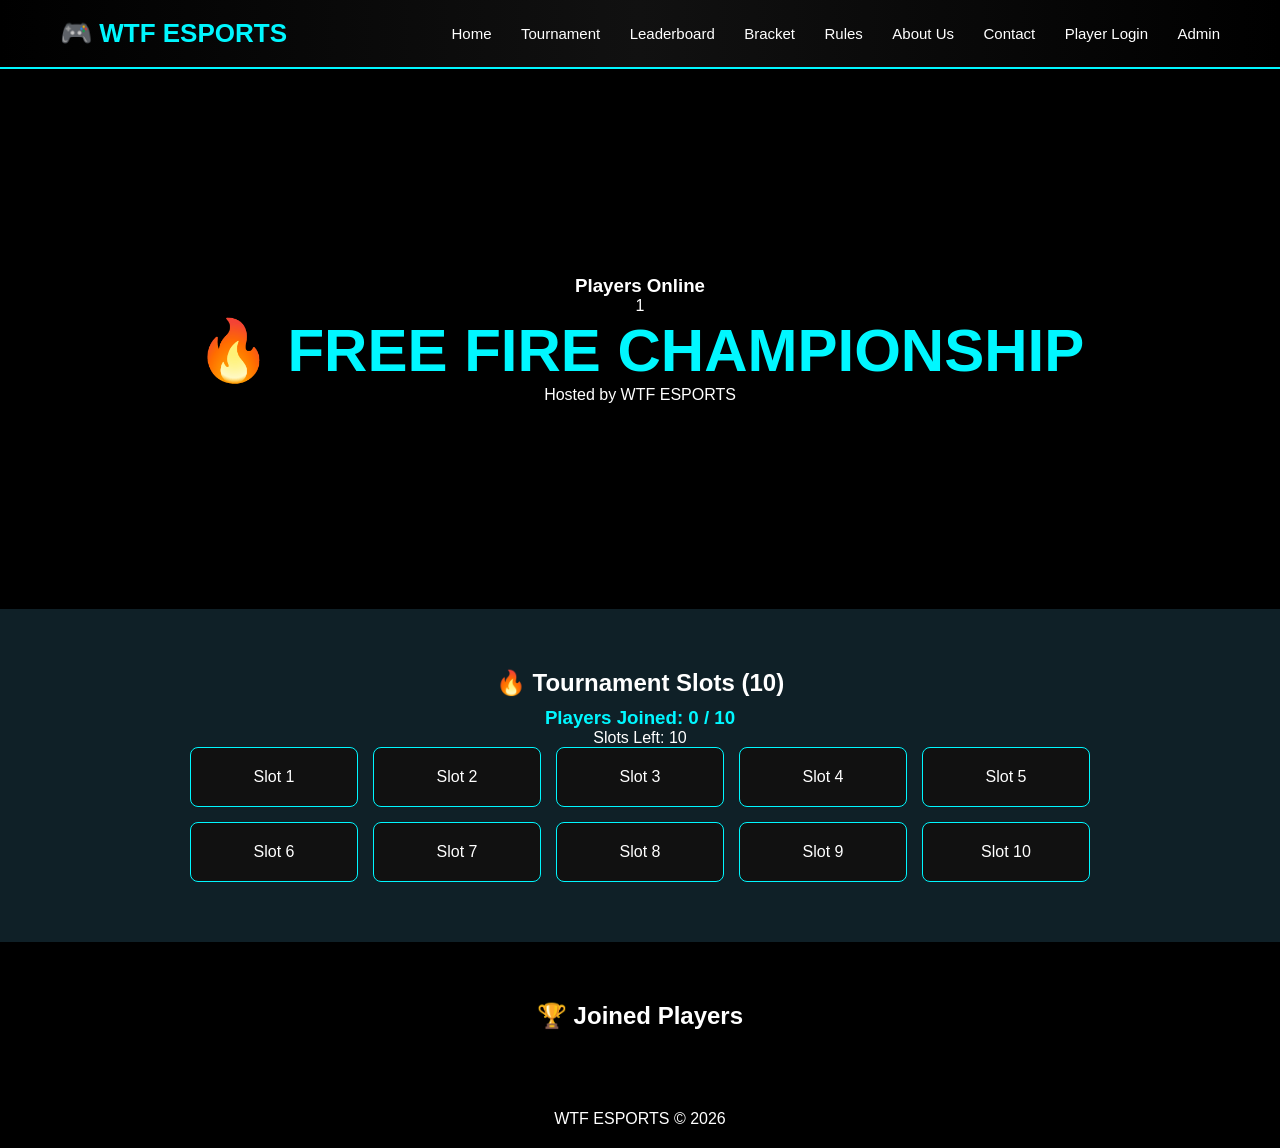
==== index.html @ 2239a96b "Add files via upload" ====
<!DOCTYPE html>
<html>
<head>

<title>WTF ESPORTS</title>

<meta name="viewport" content="width=device-width, initial-scale=1">

<style>

/* LOGO GLOW */

.logo{
font-size:26px;
font-weight:bold;
color:#00f7ff;
animation:logoGlow 2s infinite alternate;
}

@keyframes logoGlow{
0%{text-shadow:0 0 5px #00f7ff;}
100%{text-shadow:0 0 20px #00f7ff,0 0 40px #00f7ff;}
}

/* MENU */

/* HEADER GAMING STYLE */

.main-header{
display:flex;
justify-content:space-between;
align-items:center;
padding:18px 60px;
background:linear-gradient(90deg,#000,#111,#000);
border-bottom:2px solid #00f7ff;
position:sticky;
top:0;
z-index:1000;
animation:headerGlow 5s infinite alternate;
}

@keyframes headerGlow{
0%{box-shadow:0 0 5px #00f7ff;}
100%{box-shadow:0 0 20px #00f7ff;}
}

/* MENU LINKS */

.menu a{
color:white;
text-decoration:none;
margin-left:25px;
font-size:15px;
position:relative;
transition:0.3s;
}

/* NEON UNDERLINE */

.menu a::after{
content:'';
position:absolute;
left:0;
bottom:-6px;
width:0%;
height:2px;
background:#00f7ff;
box-shadow:0 0 10px #00f7ff;
transition:0.3s;
}

.menu a:hover::after{
width:100%;
}

/* HOVER EFFECT */

.menu a:hover{
color:#00f7ff;
transform:scale(1.15);
text-shadow:0 0 10px #00f7ff,0 0 20px #00f7ff;
}

/* LOGIN BUTTON */

.login-btn{
background:linear-gradient(45deg,#00f7ff,#00c3cc);
color:black !important;
padding:8px 16px;
border-radius:20px;
font-weight:bold;
box-shadow:0 0 10px #00f7ff;
transition:0.3s;
}

.login-btn:hover{
transform:scale(1.2);
box-shadow:0 0 20px #00f7ff;
}

/* ADMIN BUTTON */

.admin-btn{
background:linear-gradient(45deg,#ff4747,#ff0000);
color:white;
padding:8px 16px;
border-radius:20px;
font-weight:bold;
box-shadow:0 0 10px red;
transition:0.3s;
}

.admin-btn:hover{
transform:scale(1.2);
box-shadow:0 0 20px red;
}

/* HERO */

.hero h1{
font-size:60px;
color:#00f7ff;
animation:heroGlow 3s infinite alternate;
}

@keyframes heroGlow{
0%{text-shadow:0 0 10px #00f7ff;}
100%{text-shadow:0 0 30px #00f7ff,0 0 60px #00f7ff;}
}

*{
margin:0;
padding:0;
box-sizing:border-box;
font-family:Arial;
}

body{
background:#000;
color:white;
}

/* HEADER */

header{
display:flex;
justify-content:space-between;
align-items:center;
padding:20px 60px;
background:#111;
}

/* HERO */

.hero{
height:60vh;
display:flex;
flex-direction:column;
justify-content:center;
align-items:center;
text-align:center;
background-image:url("https://images.unsplash.com/photo-1542751371-adc38448a05e");
background-size:cover;
background-position:center;
}

/* SLOT SECTION */

.slots{
padding:60px;
text-align:center;
background:#0f2027;
}

.slot-grid{
display:grid;
grid-template-columns:repeat(5,1fr);
gap:15px;
max-width:900px;
margin:auto;
}

.slot{
padding:20px;
background:#111;
border:1px solid #00f7ff;
border-radius:8px;
cursor:pointer;
}

.slot:hover{
background:#00f7ff;
color:black;
}

.booked{
background:red;
cursor:not-allowed;
}

.players{
padding:60px;
background:#000;
text-align:center;
}

.playerItem{
background:#111;
padding:10px;
margin:10px auto;
max-width:400px;
border-radius:6px;
border:1px solid #00f7ff;
}

footer{
background:#000;
text-align:center;
padding:20px;
}

button{
padding:10px 20px;
background:#00f7ff;
border:none;
border-radius:5px;
cursor:pointer;
margin:10px;
}

</style>

</head>

<body>

<header class="main-header">


<div class="logo">🎮 WTF ESPORTS</div>

<nav class="menu">

<a href="index.html">Home</a>
<a href="booking2.1.html">Tournament</a>
<a href="leaderboard.html">Leaderboard</a>
<a href="bracket.html">Bracket</a>
<a href="rules.html">Rules</a>
<a href="about.html">About Us</a>
<a href="contact.html">Contact</a>

<a href="player-login.html">Player Login</a>
<a href="admin.html">Admin</a>

</nav>

</header>
<section class="hero">

<h3>Players Online</h3>
<div id="onlinePlayers"></div>

<h1>🔥 FREE FIRE CHAMPIONSHIP</h1>

<p>Hosted by WTF ESPORTS</p>

</section>

<section class="slots">

<h2>🔥 Tournament Slots (10)</h2>

<h3 id="playerCounter" style="color:#00f7ff;margin-top:10px;">
Players Joined: 0 / 10
</h3>

<h3 id="registrationStatus" style="color:red;"></h3>

<div class="counter">
Slots Left: <span id="slotsLeft"></span>
</div>

<div class="slot-grid" id="slots"></div>

<button id="adminResetBtn" onclick="resetSlots()" style="display:none;">
Admin Reset Slots
</button>

</section>

<section class="players">

<h2>🏆 Joined Players</h2>

<div id="joinedPlayers"></div>

</section>

<footer>
WTF ESPORTS © 2026
</footer>

<script>

/* ONLINE PLAYERS */

let count = localStorage.getItem("onlinePlayers") || 0;
count++;
localStorage.setItem("onlinePlayers",count);
document.getElementById("onlinePlayers").innerText = count;

/* SLOT SYSTEM */

let slots = JSON.parse(localStorage.getItem("slots")) || Array(10).fill(null);

let slotContainer = document.getElementById("slots");

function renderSlots(){

slotContainer.innerHTML="";

let left=0;

slots.forEach((player,index)=>{

let div=document.createElement("div");

div.className="slot";

if(player){

div.classList.add("booked");

div.innerText="Slot "+(index+1)+"\n"+player.name+"\nUID:"+player.uid;

}else{

left++;

div.innerText="Slot "+(index+1);

div.onclick=function(){

let regStatus = localStorage.getItem("registrationStatus");

if(regStatus === "closed"){
alert("Registration Closed by Admin");
return;
}

let count = slots.filter(s => s !== null).length;

if(count === 10){
alert("Tournament Full ❌");
return;
}

let name = prompt("Enter Player Name");
let uid = prompt("Enter Player UID");

if(name && uid){

slots[index]={name:name,uid:uid};

localStorage.setItem("slots",JSON.stringify(slots));

renderSlots();

window.location.href="booking2.1.html";

}

};

}

slotContainer.appendChild(div);

});

document.getElementById("slotsLeft").innerText=left;

updatePlayerCounter();

}

function updatePlayerCounter(){

let count = slots.filter(s => s !== null).length;

document.getElementById("playerCounter").innerText =
"Players Joined: " + count + " / 10";

if(count === 10){

document.getElementById("registrationStatus").innerText =
"Registration Closed ❌ Tournament Full";

}

}

renderSlots();

/* ADMIN RESET */

function resetSlots(){

let pass = prompt("Admin Password");

let adminPass = localStorage.getItem("adminPass");

if(pass === adminPass){

localStorage.removeItem("slots");

location.reload();

}else{

alert("Access Denied");

}

}

if(localStorage.getItem("adminLoggedIn") === "true"){
document.getElementById("adminResetBtn").style.display="block";
}

</script>

</body>
</html>
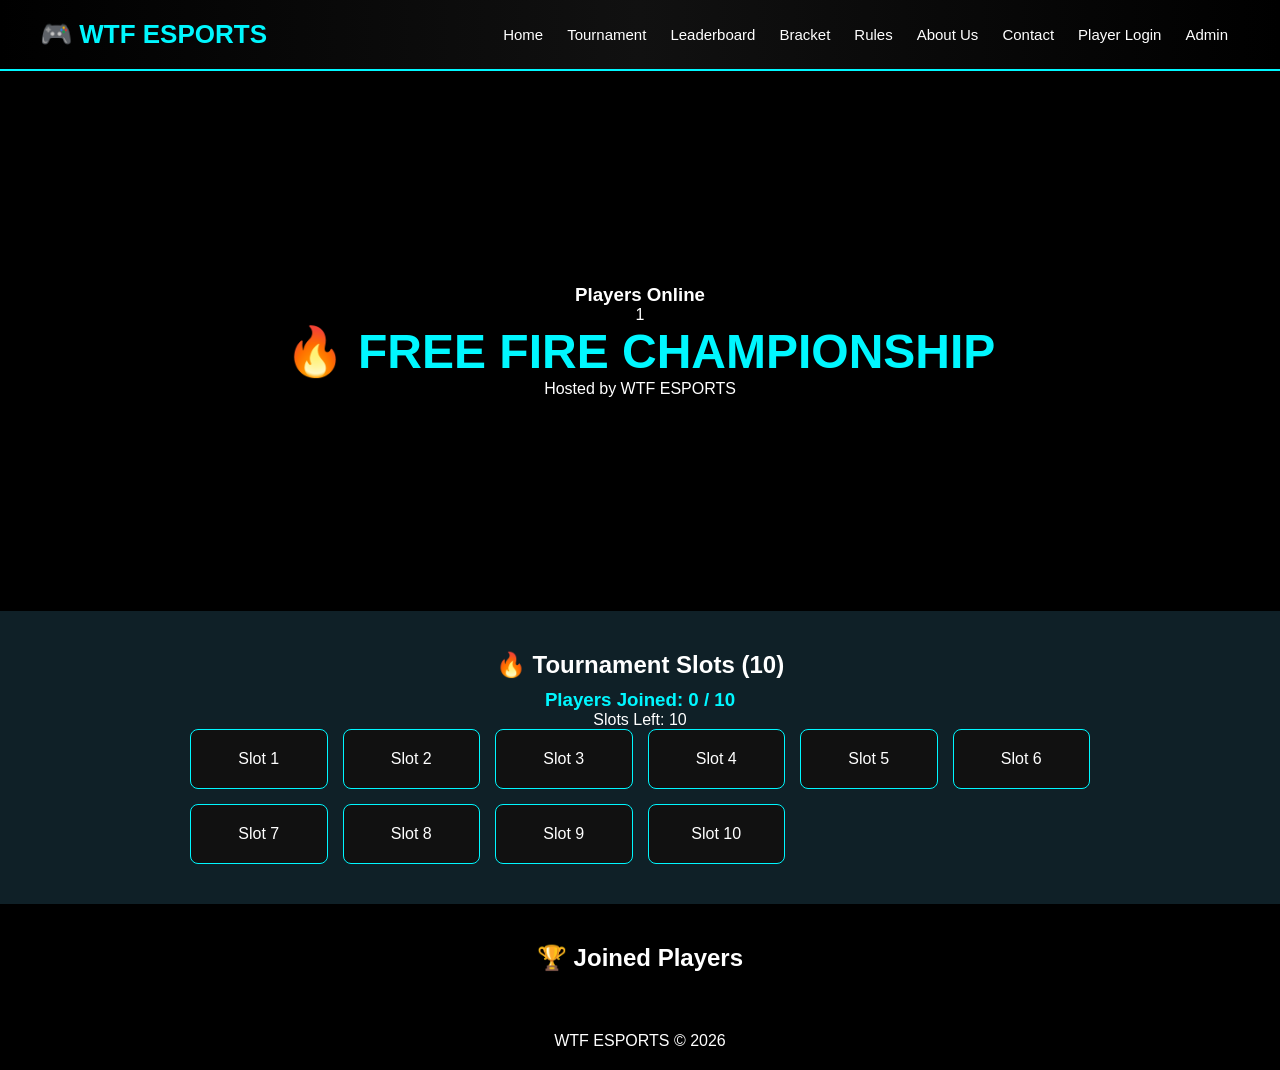
==== commit 8ffdb50d: "Add files via upload" ====
--- a/index.html
+++ b/index.html
@@ -4,11 +4,37 @@
 
 <title>WTF ESPORTS</title>
 
-<meta name="viewport" content="width=device-width, initial-scale=1">
+<meta name="viewport" content="width=device-width, initial-scale=1.0">
+<link rel="stylesheet" href="2.1style.css">
 
 <style>
 
-/* LOGO GLOW */
+*{
+margin:0;
+padding:0;
+box-sizing:border-box;
+font-family:Arial;
+}
+
+body{
+background:#000;
+color:white;
+}
+
+/* HEADER */
+
+.main-header{
+display:flex;
+justify-content:space-between;
+align-items:center;
+padding:18px 40px;
+background:linear-gradient(90deg,#000,#111,#000);
+border-bottom:2px solid #00f7ff;
+position:sticky;
+top:0;
+z-index:1000;
+flex-wrap:wrap;
+}
 
 .logo{
 font-size:26px;
@@ -24,48 +50,29 @@
 
 /* MENU */
 
-/* HEADER GAMING STYLE */
-
-.main-header{
+.menu{
 display:flex;
-justify-content:space-between;
-align-items:center;
-padding:18px 60px;
-background:linear-gradient(90deg,#000,#111,#000);
-border-bottom:2px solid #00f7ff;
-position:sticky;
-top:0;
-z-index:1000;
-animation:headerGlow 5s infinite alternate;
-}
-
-@keyframes headerGlow{
-0%{box-shadow:0 0 5px #00f7ff;}
-100%{box-shadow:0 0 20px #00f7ff;}
-}
-
-/* MENU LINKS */
+flex-wrap:wrap;
+justify-content:center;
+}
 
 .menu a{
 color:white;
 text-decoration:none;
-margin-left:25px;
+margin:8px 12px;
 font-size:15px;
 position:relative;
 transition:0.3s;
 }
-
-/* NEON UNDERLINE */
 
 .menu a::after{
 content:'';
 position:absolute;
 left:0;
-bottom:-6px;
+bottom:-5px;
 width:0%;
 height:2px;
 background:#00f7ff;
-box-shadow:0 0 10px #00f7ff;
 transition:0.3s;
 }
 
@@ -73,81 +80,8 @@
 width:100%;
 }
 
-/* HOVER EFFECT */
-
 .menu a:hover{
 color:#00f7ff;
-transform:scale(1.15);
-text-shadow:0 0 10px #00f7ff,0 0 20px #00f7ff;
-}
-
-/* LOGIN BUTTON */
-
-.login-btn{
-background:linear-gradient(45deg,#00f7ff,#00c3cc);
-color:black !important;
-padding:8px 16px;
-border-radius:20px;
-font-weight:bold;
-box-shadow:0 0 10px #00f7ff;
-transition:0.3s;
-}
-
-.login-btn:hover{
-transform:scale(1.2);
-box-shadow:0 0 20px #00f7ff;
-}
-
-/* ADMIN BUTTON */
-
-.admin-btn{
-background:linear-gradient(45deg,#ff4747,#ff0000);
-color:white;
-padding:8px 16px;
-border-radius:20px;
-font-weight:bold;
-box-shadow:0 0 10px red;
-transition:0.3s;
-}
-
-.admin-btn:hover{
-transform:scale(1.2);
-box-shadow:0 0 20px red;
-}
-
-/* HERO */
-
-.hero h1{
-font-size:60px;
-color:#00f7ff;
-animation:heroGlow 3s infinite alternate;
-}
-
-@keyframes heroGlow{
-0%{text-shadow:0 0 10px #00f7ff;}
-100%{text-shadow:0 0 30px #00f7ff,0 0 60px #00f7ff;}
-}
-
-*{
-margin:0;
-padding:0;
-box-sizing:border-box;
-font-family:Arial;
-}
-
-body{
-background:#000;
-color:white;
-}
-
-/* HEADER */
-
-header{
-display:flex;
-justify-content:space-between;
-align-items:center;
-padding:20px 60px;
-background:#111;
 }
 
 /* HERO */
@@ -162,19 +96,31 @@
 background-image:url("https://images.unsplash.com/photo-1542751371-adc38448a05e");
 background-size:cover;
 background-position:center;
-}
-
-/* SLOT SECTION */
+padding:20px;
+}
+
+.hero h1{
+font-size:48px;
+color:#00f7ff;
+animation:heroGlow 4s infinite alternate;
+}
+
+@keyframes heroGlow{
+0%{text-shadow:0 0 10px #00f7ff;}
+100%{text-shadow:0 0 30px #00f7ff,0 0 60px #00f7ff;}
+}
+
+/* SLOTS */
 
 .slots{
-padding:60px;
+padding:40px 20px;
 text-align:center;
 background:#0f2027;
 }
 
 .slot-grid{
 display:grid;
-grid-template-columns:repeat(5,1fr);
+grid-template-columns:repeat(auto-fit,minmax(120px,1fr));
 gap:15px;
 max-width:900px;
 margin:auto;
@@ -186,6 +132,7 @@
 border:1px solid #00f7ff;
 border-radius:8px;
 cursor:pointer;
+transition:0.3s;
 }
 
 .slot:hover{
@@ -198,8 +145,10 @@
 cursor:not-allowed;
 }
 
+/* PLAYERS */
+
 .players{
-padding:60px;
+padding:40px;
 background:#000;
 text-align:center;
 }
@@ -213,6 +162,8 @@
 border:1px solid #00f7ff;
 }
 
+/* FOOTER */
+
 footer{
 background:#000;
 text-align:center;
@@ -228,6 +179,29 @@
 margin:10px;
 }
 
+/* MOBILE */
+
+@media (max-width:768px){
+
+.main-header{
+flex-direction:column;
+text-align:center;
+}
+
+.menu{
+flex-direction:column;
+}
+
+.menu a{
+margin:6px 0;
+}
+
+.hero h1{
+font-size:32px;
+}
+
+}
+
 </style>
 
 </head>
@@ -235,7 +209,6 @@
 <body>
 
 <header class="main-header">
-
 
 <div class="logo">🎮 WTF ESPORTS</div>
 
@@ -248,13 +221,13 @@
 <a href="rules.html">Rules</a>
 <a href="about.html">About Us</a>
 <a href="contact.html">Contact</a>
-
 <a href="player-login.html">Player Login</a>
 <a href="admin.html">Admin</a>
 
 </nav>
 
 </header>
+
 <section class="hero">
 
 <h3>Players Online</h3>
@@ -301,16 +274,12 @@
 </footer>
 
 <script>
-
-/* ONLINE PLAYERS */
 
 let count = localStorage.getItem("onlinePlayers") || 0;
 count++;
 localStorage.setItem("onlinePlayers",count);
 document.getElementById("onlinePlayers").innerText = count;
 
-/* SLOT SYSTEM */
-
 let slots = JSON.parse(localStorage.getItem("slots")) || Array(10).fill(null);
 
 let slotContainer = document.getElementById("slots");
@@ -402,8 +371,6 @@
 
 renderSlots();
 
-/* ADMIN RESET */
-
 function resetSlots(){
 
 let pass = prompt("Admin Password");
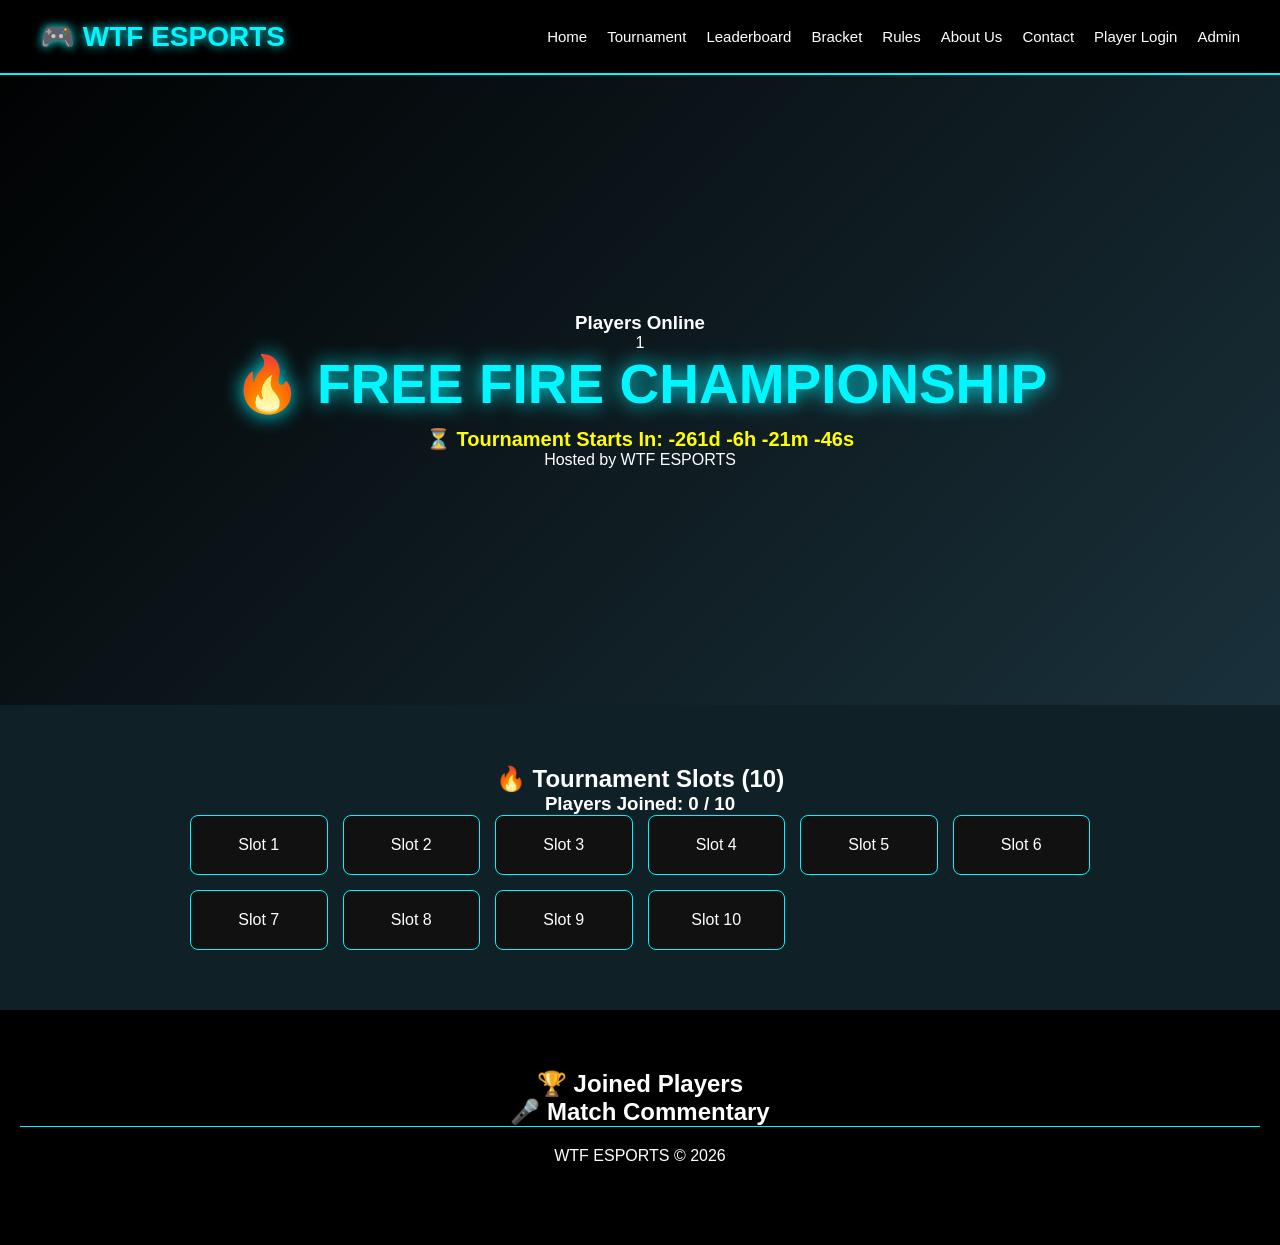
==== commit 2b53cdf4: "Add files via upload" ====
--- a/index.html
+++ b/index.html
@@ -3,11 +3,13 @@
 <head>
 
 <title>WTF ESPORTS</title>
+<link rel="manifest" href="manifest.json">
 
 <meta name="viewport" content="width=device-width, initial-scale=1.0">
-<link rel="stylesheet" href="2.1style.css">
 
 <style>
+
+/* GLOBAL */
 
 *{
 margin:0;
@@ -17,8 +19,17 @@
 }
 
 body{
-background:#000;
+background: linear-gradient(-45deg,#000,#0f2027,#2c5364,#000);
+background-size:400% 400%;
+animation:bgMove 12s ease infinite;
 color:white;
+overflow-x:hidden;
+}
+
+@keyframes bgMove{
+0%{background-position:0% 50%;}
+50%{background-position:100% 50%;}
+100%{background-position:0% 50%;}
 }
 
 /* HEADER */
@@ -27,25 +38,19 @@
 display:flex;
 justify-content:space-between;
 align-items:center;
-padding:18px 40px;
-background:linear-gradient(90deg,#000,#111,#000);
+padding:20px 40px;
+background:#000;
 border-bottom:2px solid #00f7ff;
 position:sticky;
 top:0;
 z-index:1000;
-flex-wrap:wrap;
 }
 
 .logo{
-font-size:26px;
+font-size:28px;
 font-weight:bold;
 color:#00f7ff;
-animation:logoGlow 2s infinite alternate;
-}
-
-@keyframes logoGlow{
-0%{text-shadow:0 0 5px #00f7ff;}
-100%{text-shadow:0 0 20px #00f7ff,0 0 40px #00f7ff;}
+text-shadow:0 0 10px #00f7ff;
 }
 
 /* MENU */
@@ -53,74 +58,72 @@
 .menu{
 display:flex;
 flex-wrap:wrap;
-justify-content:center;
 }
 
 .menu a{
 color:white;
 text-decoration:none;
-margin:8px 12px;
+margin-left:20px;
 font-size:15px;
-position:relative;
 transition:0.3s;
-}
-
-.menu a::after{
-content:'';
-position:absolute;
-left:0;
-bottom:-5px;
-width:0%;
-height:2px;
-background:#00f7ff;
-transition:0.3s;
-}
-
-.menu a:hover::after{
-width:100%;
 }
 
 .menu a:hover{
 color:#00f7ff;
 }
 
+/* MOBILE MENU */
+
+.menu-toggle{
+display:none;
+font-size:28px;
+cursor:pointer;
+color:#00f7ff;
+}
+
 /* HERO */
 
 .hero{
-height:60vh;
+height:70vh;
 display:flex;
 flex-direction:column;
 justify-content:center;
 align-items:center;
 text-align:center;
-background-image:url("https://images.unsplash.com/photo-1542751371-adc38448a05e");
-background-size:cover;
-background-position:center;
-padding:20px;
+background:url("https://images.unsplash.com/photo-1542751371-adc38448a05e") center/cover no-repeat;
 }
 
 .hero h1{
-font-size:48px;
+font-size:55px;
 color:#00f7ff;
-animation:heroGlow 4s infinite alternate;
+text-shadow:0 0 20px #00f7ff;
+animation:heroGlow 3s infinite alternate;
 }
 
 @keyframes heroGlow{
 0%{text-shadow:0 0 10px #00f7ff;}
-100%{text-shadow:0 0 30px #00f7ff,0 0 60px #00f7ff;}
+100%{text-shadow:0 0 40px #00f7ff;}
+}
+
+/* COUNTDOWN */
+
+#countdown{
+margin-top:10px;
+font-size:20px;
+color:yellow;
 }
 
 /* SLOTS */
 
 .slots{
-padding:40px 20px;
+padding:60px 20px;
+background:#0f2027;
 text-align:center;
-background:#0f2027;
 }
 
 .slot-grid{
 display:grid;
-grid-template-columns:repeat(auto-fit,minmax(120px,1fr));
+grid-template-columns:repeat(auto-fit,minmax(130px,1fr));
 gap:15px;
 max-width:900px;
 margin:auto;
@@ -148,7 +151,7 @@
 /* PLAYERS */
 
 .players{
-padding:40px;
+padding:60px 20px;
 background:#000;
 text-align:center;
 }
@@ -162,26 +165,29 @@
 border:1px solid #00f7ff;
 }
 
+/* BUTTON */
+
+button{
+padding:10px 20px;
+background:#00f7ff;
+border:none;
+border-radius:6px;
+cursor:pointer;
+margin:10px;
+}
+
 /* FOOTER */
 
 footer{
 background:#000;
 text-align:center;
 padding:20px;
-}
-
-button{
-padding:10px 20px;
-background:#00f7ff;
-border:none;
-border-radius:5px;
-cursor:pointer;
-margin:10px;
+border-top:1px solid #00f7ff;
 }
 
 /* MOBILE */
 
-@media (max-width:768px){
+@media(max-width:768px){
 
 .main-header{
 flex-direction:column;
@@ -189,11 +195,16 @@
 }
 
 .menu{
+display:none;
 flex-direction:column;
 }
 
-.menu a{
-margin:6px 0;
+.menu.active{
+display:flex;
+}
+
+.menu-toggle{
+display:block;
 }
 
 .hero h1{
@@ -212,10 +223,12 @@
 
 <div class="logo">🎮 WTF ESPORTS</div>
 
+<div class="menu-toggle" onclick="toggleMenu()">☰</div>
+
 <nav class="menu">
 
 <a href="index.html">Home</a>
-<a href="booking2.1.html">Tournament</a>
+<a href="booking.html">Tournament</a>
 <a href="leaderboard.html">Leaderboard</a>
 <a href="bracket.html">Bracket</a>
 <a href="rules.html">Rules</a>
@@ -235,6 +248,8 @@
 
 <h1>🔥 FREE FIRE CHAMPIONSHIP</h1>
 
+<h2 id="countdown"></h2>
+
 <p>Hosted by WTF ESPORTS</p>
 
 </section>
@@ -243,15 +258,7 @@
 
 <h2>🔥 Tournament Slots (10)</h2>
 
-<h3 id="playerCounter" style="color:#00f7ff;margin-top:10px;">
-Players Joined: 0 / 10
-</h3>
-
-<h3 id="registrationStatus" style="color:red;"></h3>
-
-<div class="counter">
-Slots Left: <span id="slotsLeft"></span>
-</div>
+<h3 id="playerCounter">Players Joined: 0 / 10</h3>
 
 <div class="slot-grid" id="slots"></div>
 
@@ -266,6 +273,12 @@
 <h2>🏆 Joined Players</h2>
 
 <div id="joinedPlayers"></div>
+<section class="commentary">
+
+<h2>🎤 Match Commentary</h2>
+
+<div id="aiCommentary"></div>
+
 
 </section>
 
@@ -275,21 +288,49 @@
 
 <script>
 
+/* MOBILE MENU */
+
+function toggleMenu(){
+document.querySelector(".menu").classList.toggle("active");
+}
+
+/* ONLINE PLAYERS */
+
 let count = localStorage.getItem("onlinePlayers") || 0;
 count++;
 localStorage.setItem("onlinePlayers",count);
-document.getElementById("onlinePlayers").innerText = count;
+document.getElementById("onlinePlayers").innerText=count;
+
+/* COUNTDOWN */
+
+let eventDate = new Date("2026-03-20 18:00:00").getTime();
+
+setInterval(function(){
+
+let now = new Date().getTime();
+let distance = eventDate - now;
+
+let days = Math.floor(distance/(1000*60*60*24));
+let hours = Math.floor((distance%(1000*60*60*24))/(1000*60*60));
+let minutes = Math.floor((distance%(1000*60*60))/(1000*60));
+let seconds = Math.floor((distance%(1000*60))/1000);
+
+document.getElementById("countdown").innerHTML =
+"⏳ Tournament Starts In: "+
+days+"d "+hours+"h "+minutes+"m "+seconds+"s";
+
+},1000);
+
+/* SLOT SYSTEM */
 
 let slots = JSON.parse(localStorage.getItem("slots")) || Array(10).fill(null);
 
-let slotContainer = document.getElementById("slots");
+let slotContainer=document.getElementById("slots");
 
 function renderSlots(){
 
 slotContainer.innerHTML="";
 
-let left=0;
-
 slots.forEach((player,index)=>{
 
 let div=document.createElement("div");
@@ -300,43 +341,24 @@
 
 div.classList.add("booked");
 
-div.innerText="Slot "+(index+1)+"\n"+player.name+"\nUID:"+player.uid;
+div.innerText="Slot "+(index+1)+"\n"+player.name;
 
 }else{
 
-left++;
-
 div.innerText="Slot "+(index+1);
 
 div.onclick=function(){
 
-let regStatus = localStorage.getItem("registrationStatus");
-
-if(regStatus === "closed"){
-alert("Registration Closed by Admin");
-return;
-}
-
-let count = slots.filter(s => s !== null).length;
-
-if(count === 10){
-alert("Tournament Full ❌");
-return;
-}
-
-let name = prompt("Enter Player Name");
-let uid = prompt("Enter Player UID");
-
-if(name && uid){
-
-slots[index]={name:name,uid:uid};
+let name=prompt("Enter Player Name");
+
+if(name){
+
+slots[index]={name:name};
 
 localStorage.setItem("slots",JSON.stringify(slots));
 
 renderSlots();
 
-window.location.href="booking2.1.html";
-
 }
 
 };
@@ -347,30 +369,12 @@
 
 });
 
-document.getElementById("slotsLeft").innerText=left;
-
-updatePlayerCounter();
-
-}
-
-function updatePlayerCounter(){
-
-let count = slots.filter(s => s !== null).length;
-
-document.getElementById("playerCounter").innerText =
-"Players Joined: " + count + " / 10";
-
-if(count === 10){
-
-document.getElementById("registrationStatus").innerText =
-"Registration Closed ❌ Tournament Full";
-
-}
-
 }
 
 renderSlots();
 
+/* ADMIN RESET */
+
 function resetSlots(){
 
 let pass = prompt("Admin Password");
@@ -391,9 +395,36 @@
 
 }
 
-if(localStorage.getItem("adminLoggedIn") === "true"){
+if(localStorage.getItem("adminLoggedIn")==="true"){
 document.getElementById("adminResetBtn").style.display="block";
 }
+function generateCommentary(){
+
+let players = JSON.parse(localStorage.getItem("slots")) || [];
+
+let messages=[
+"🔥 What a match!",
+"⚡ Incredible gameplay!",
+"🎯 Perfect strategy!",
+"💥 Total domination!"
+];
+
+let randomMessage =
+messages[Math.floor(Math.random()*messages.length)];
+
+let randomPlayer = players.find(p => p !== null);
+
+if(randomPlayer){
+
+document.getElementById("aiCommentary").innerText =
+randomMessage + " " + randomPlayer.name +
+" is leading the battle!";
+
+}
+
+}
+
+generateCommentary();
 
 </script>
 
